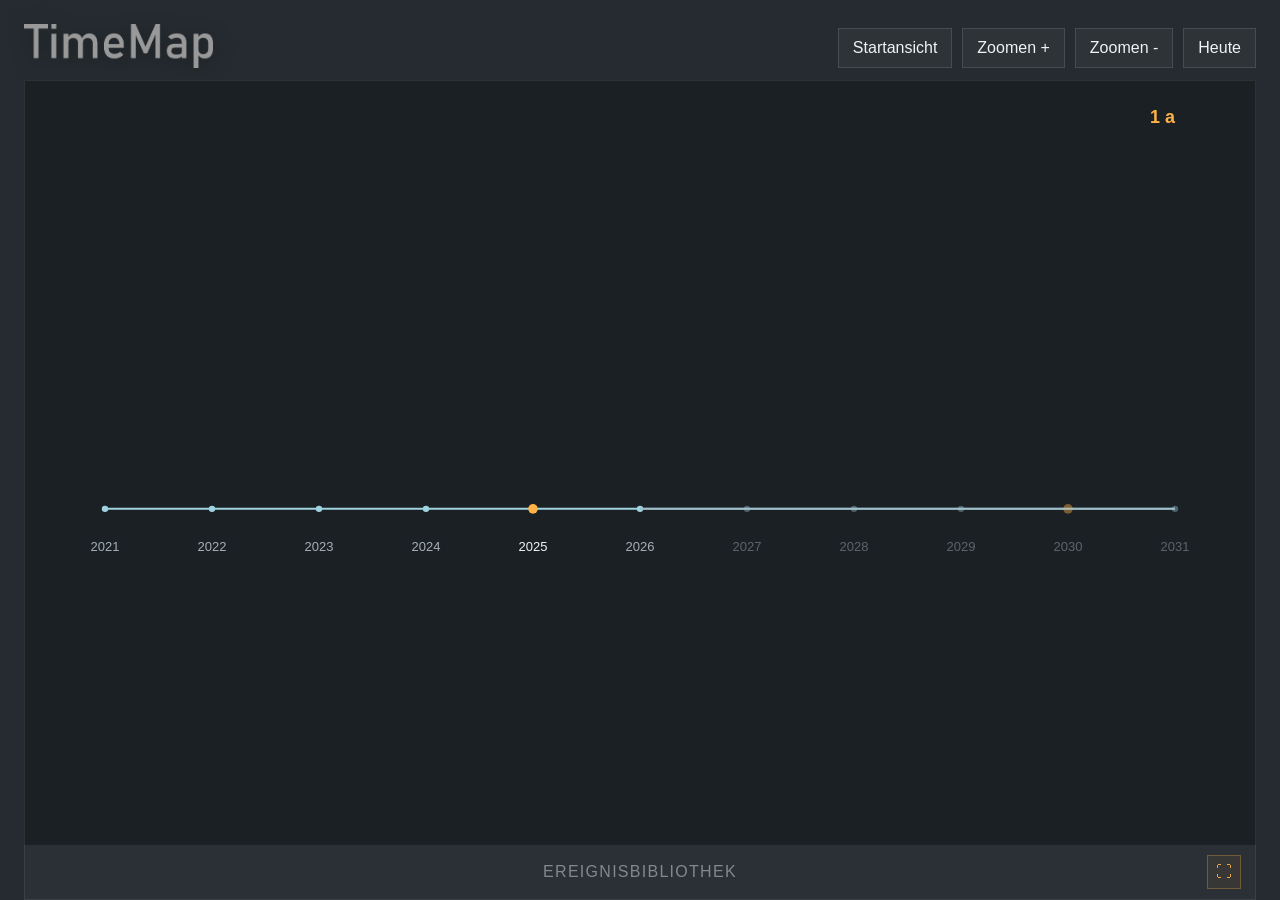
==== index.html @ c3d715a6 "Add files via upload" ====
<!DOCTYPE html>
<html lang="de">
<head>
  <meta charset="UTF-8">
  <meta http-equiv="Cache-Control" content="no-cache, no-store, must-revalidate">
  <meta http-equiv="Pragma" content="no-cache">
  <meta http-equiv="Expires" content="0">
  <meta name="viewport" content="width=device-width, initial-scale=1.0">
  <title>TimeMap</title>
  <script>
    window.location.replace("./timemap-app.html?v=20260421s");
  </script>
</head>
<body>
  <p>Weiterleitung zu TimeMap ...</p>
  <p><a href="./timemap-app.html?v=20260421s">Falls die Weiterleitung nicht greift, hier klicken.</a></p>
</body>
</html>
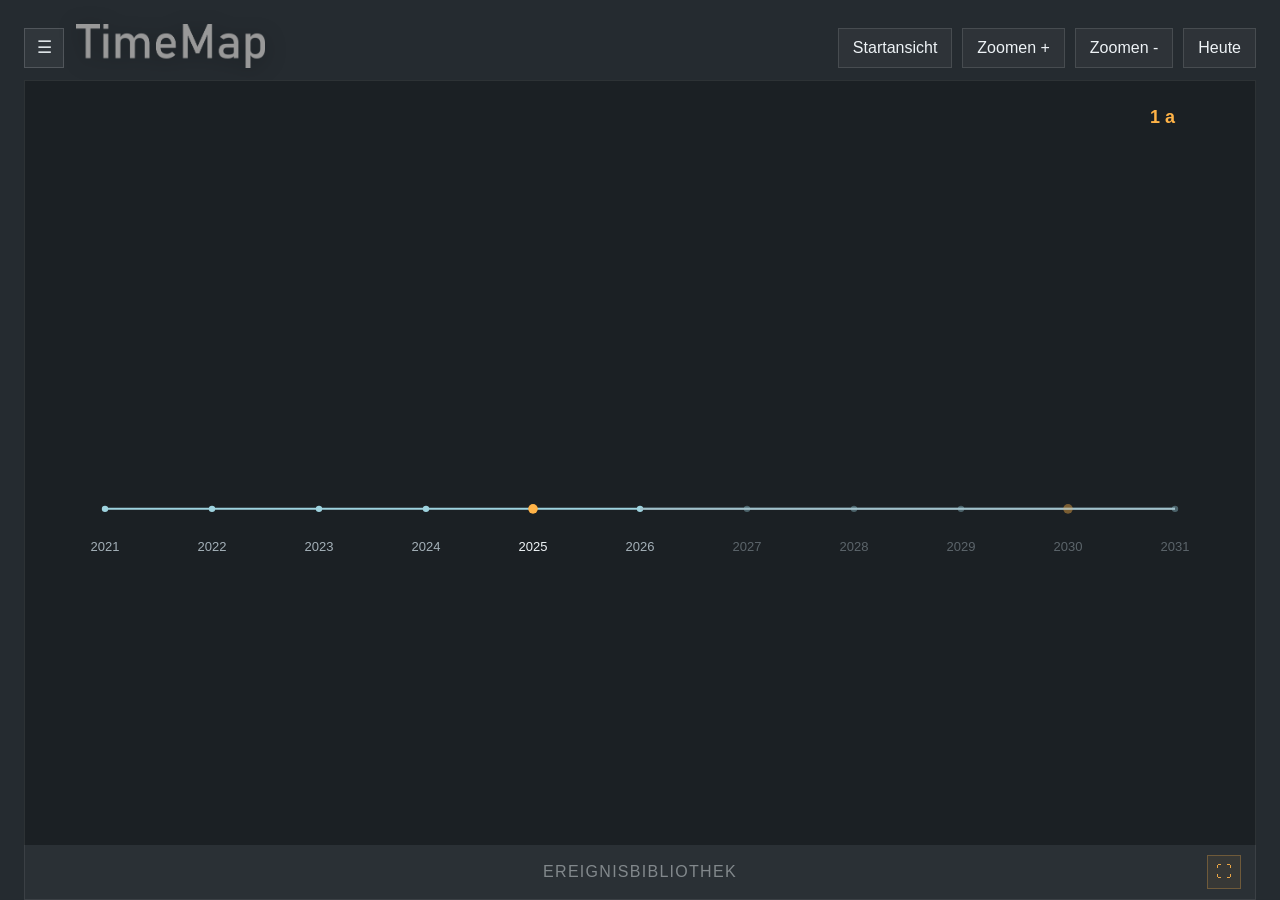
==== commit ea43ac70: "Patch Notes - Expansion of y-Dimension - Fixes in the usage of folders in the editor (windows snapp" ====
--- a/index.html
+++ b/index.html
@@ -8,11 +8,11 @@
   <meta name="viewport" content="width=device-width, initial-scale=1.0">
   <title>TimeMap</title>
   <script>
-    window.location.replace("./timemap-app.html?v=20260421s");
+    window.location.replace("./timemap-app.html?v=20260423q");
   </script>
 </head>
 <body>
   <p>Weiterleitung zu TimeMap ...</p>
-  <p><a href="./timemap-app.html?v=20260421s">Falls die Weiterleitung nicht greift, hier klicken.</a></p>
+  <p><a href="./timemap-app.html?v=20260423q">Falls die Weiterleitung nicht greift, hier klicken.</a></p>
 </body>
 </html>
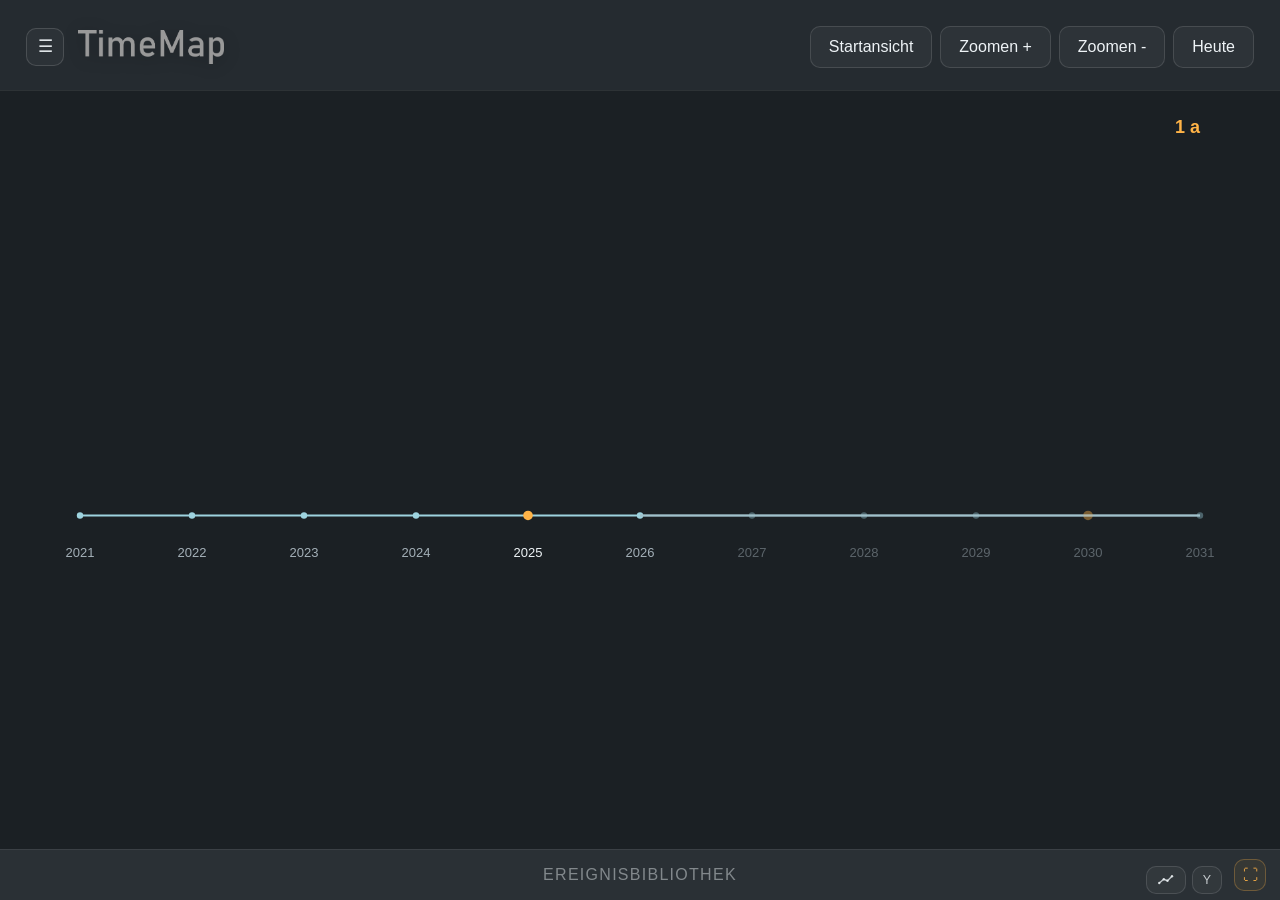
==== commit 21f016f9: "Add files via upload" ====
--- a/index.html
+++ b/index.html
@@ -8,11 +8,11 @@
   <meta name="viewport" content="width=device-width, initial-scale=1.0">
   <title>TimeMap</title>
   <script>
-    window.location.replace("./timemap-app.html?v=20260423q");
+      window.location.replace("./timemap-app.html?v=20260426ag");
   </script>
 </head>
 <body>
   <p>Weiterleitung zu TimeMap ...</p>
-  <p><a href="./timemap-app.html?v=20260423q">Falls die Weiterleitung nicht greift, hier klicken.</a></p>
+    <p><a href="./timemap-app.html?v=20260426ag">Falls die Weiterleitung nicht greift, hier klicken.</a></p>
 </body>
 </html>
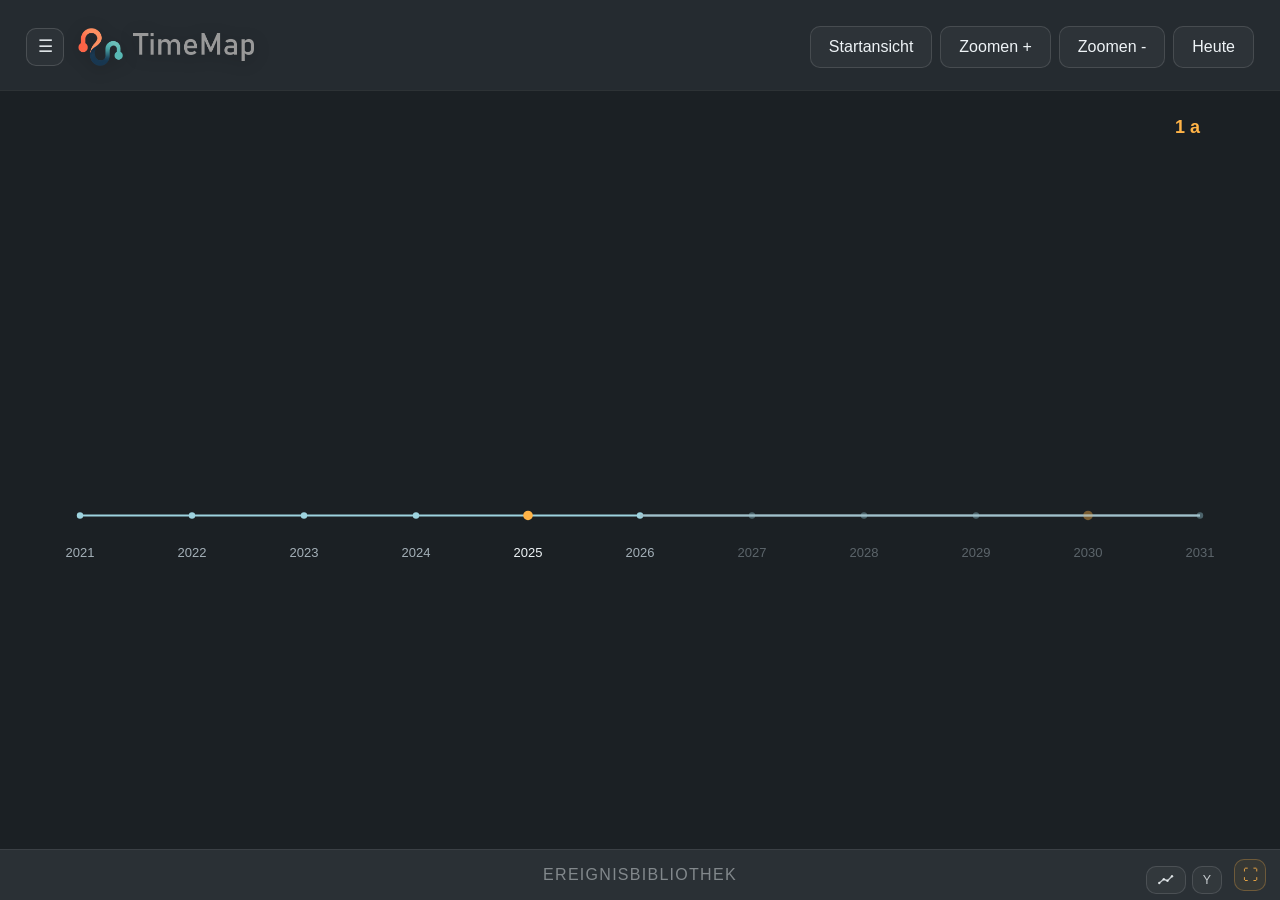
==== commit 0e1aa88b: "Add files via upload" ====
--- a/index.html
+++ b/index.html
@@ -8,11 +8,11 @@
   <meta name="viewport" content="width=device-width, initial-scale=1.0">
   <title>TimeMap</title>
   <script>
-      window.location.replace("./timemap-app.html?v=20260426ag");
+      window.location.replace("./timemap-app.html?v=20260427f");
   </script>
 </head>
 <body>
   <p>Weiterleitung zu TimeMap ...</p>
-    <p><a href="./timemap-app.html?v=20260426ag">Falls die Weiterleitung nicht greift, hier klicken.</a></p>
+    <p><a href="./timemap-app.html?v=20260427f">Falls die Weiterleitung nicht greift, hier klicken.</a></p>
 </body>
 </html>
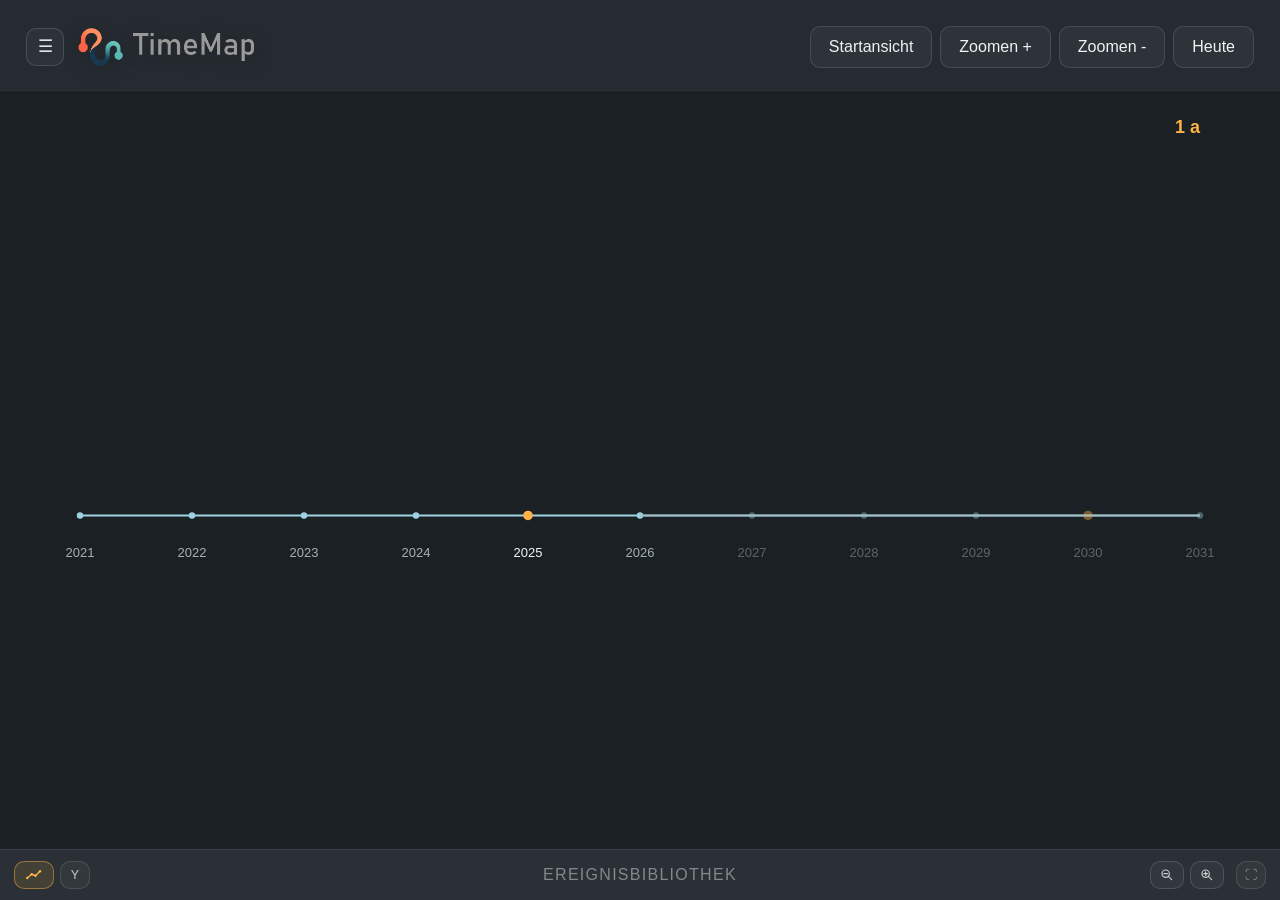
==== commit a77e2f15: "Add files via upload" ====
--- a/index.html
+++ b/index.html
@@ -8,11 +8,11 @@
   <meta name="viewport" content="width=device-width, initial-scale=1.0">
   <title>TimeMap</title>
   <script>
-      window.location.replace("./timemap-app.html?v=20260427f");
+      window.location.replace("./timemap-app.html?v=20260428h");
   </script>
 </head>
 <body>
   <p>Weiterleitung zu TimeMap ...</p>
-    <p><a href="./timemap-app.html?v=20260427f">Falls die Weiterleitung nicht greift, hier klicken.</a></p>
+    <p><a href="./timemap-app.html?v=20260428h">Falls die Weiterleitung nicht greift, hier klicken.</a></p>
 </body>
 </html>
